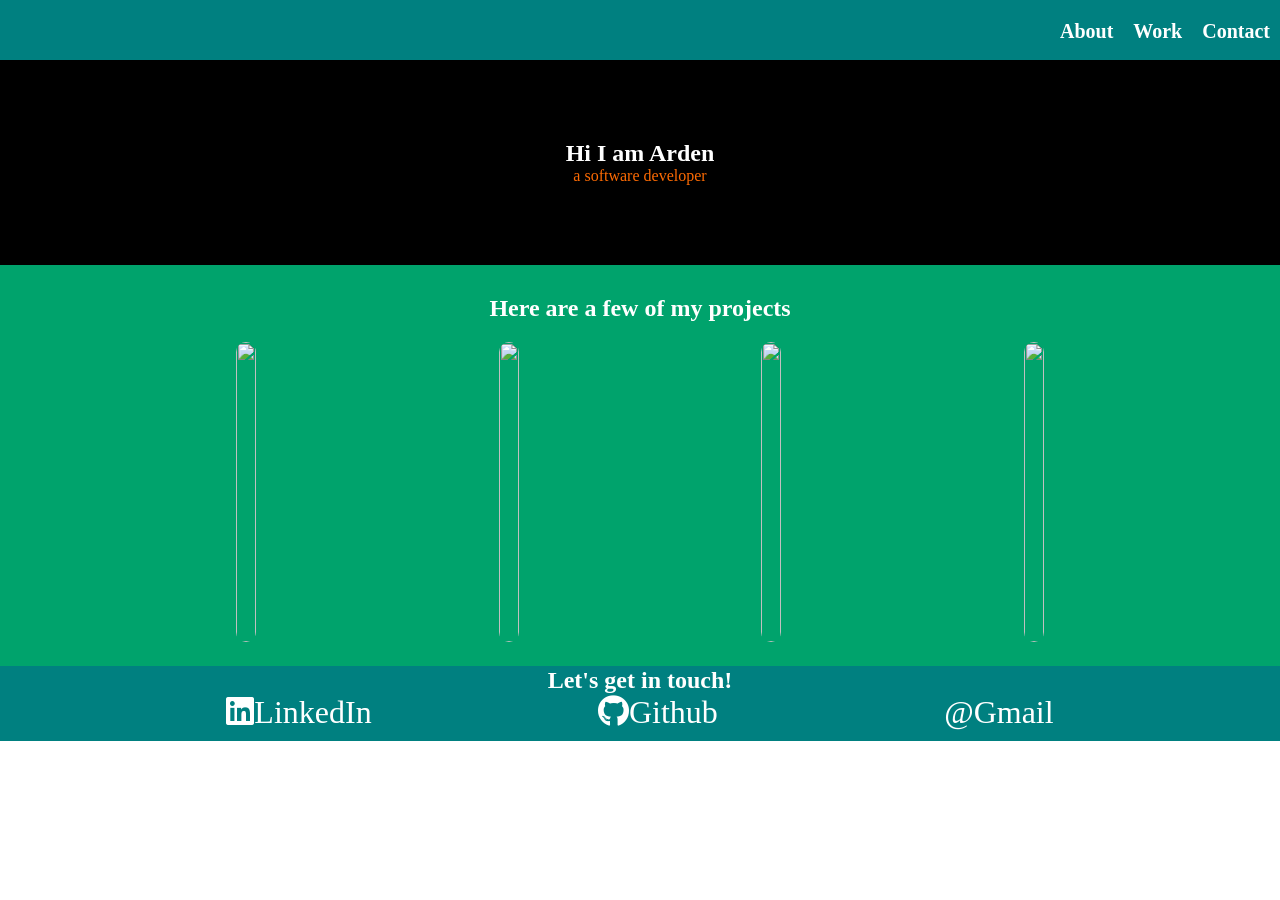
==== index.html @ 66f83e1b "Rename Personal_Portfolio.html to index.html" ====
<!DOCTYPE html>
<html lang="en">
  <head>
    <meta charset="UTF-8">
    <meta name="viewport" content="width=device-width, initial-scale=1.0" />
    <link rel="stylesheet" href="styles.css">
    <link
      rel="stylesheet"
      href="https://use.fontawesome.com/releases/v5.8.2/css/all.css"
    />
    <title>Personal Portfolio</title>
  </head>
  <body>
    <header>
      <nav id="navbar">
        <ul id="menu">
          <li><a href="#welcome-section">About</a></li>
          <li><a href="#projects">Work</a></li>
          <li><a href="#contact">Contact</a></li>
        </ul>
      </nav>
    </header>
    <main>
      <section id="welcome-section">
        <h1>Hi I am Arden</h1>
        <p> a software developer</p>
      </section>
      <section id="projects">
        <h1>Here are a few of my projects</h1>
        <div class="project-tile">
          <a href="https://github.com/ardenkchang/Survey-Form" id="profile-link" target="_blank"><img src="https://i.ibb.co/17kFLVJ/Survey-Form.png"></a>
          <a href="https://github.com/ardenkchang/Tribute-Page" id="profile-link" target="_blank"><img src="https://i.ibb.co/k85Zrd9/Tribute-Page.png"></a>
          <a href="https://github.com/ardenkchang/Technical-Documentation-Page" id="profile-link" target="_blank"><img src="https://i.ibb.co/hBprqzx/Technical-Documentation.png"></a>
          <a href="https://github.com/ardenkchang/Product-Landing-Page" id="profile-link"><img src="https://i.ibb.co/1svhJZr/Product-Landing.png"></a>
        </div>
      </section>
      <section id="contact">
        <h1>Let's get in touch!</h1>
        <div id="social-icons">
          <a href="https://www.linkedin.com/in/ardenkchang">
            <i class="fab fa-linkedin">LinkedIn</i>
          </a>
          <a href="https://github.com/ardenkchang">
            <i class="fab fa-github">Github</i>
          </a>
          <a href="arden.kchang@gmail.com">@Gmail</a>
        </div>
      </section>
    </main>
  </body>
</html>
---- styles.css ----
* {
  padding: 0;
  margin: 0;
}

@media (prefers-reduced-motion: no-preference) {
  * {
    scroll-behavior: smooth;
  }
}

header {
  width: 100%;
  height: 60px;
  background-color: teal;
  color: #FFF;
  display: flex;
  justify-content: flex-end;
  position: fixed;
  top: 0;
  padding: 20px auto;
  /* right: 0; */
}

nav > ul {
  list-style: none;
  display: flex;
  justify-content: space-evenly;
  flex-wrap: wrap;
}

nav > ul > li {
  padding: 20px 10px 0 10px;
  font-weight: bold;
  font-size: 20px;
}

nav > ul > li > a {
  text-decoration: none;
  color: #FFF;
}

#welcome-section {
  margin-top: 60px;
  text-align: center;
  background-color: #000;
  height: auto;
  padding: 80px 0;
  /* top: 0; */
}

#welcome-section > h1 {
  color: #FFF;
  font-weight: bold;
}

#welcome-section > p {
  color: #FC6A03;
}

#projects {
  background-color: #00A36C;
  height: auto;
  padding-top: 1;
}

#projects > h1 {
  text-align: center;
  color: #FFF;
  padding-top: 30px;
  font-weight: bold;
}

.project-tile {
  display: flex;
  flex-direction: row;
  flex-wrap: wrap;
  justify-content: space-evenly;
  align-items: center;
  gap: 16px;
  max-width: 1400px;
  margin: 0 auto;
  padding: 20px 10px;
}

.project-tile img {
  width: 100%;
  max-width: 350px;
  height: 300px;
  object-fit: cover;
  border-radius: 10px;
}

#contact {
  background-color: teal;
  padding-top: 1px;
  padding-bottom: 10px;
}

#contact > h1 {
  color: #FFF;
  text-align: center;
}

#social-icons {
  display: flex;
  justify-content: space-evenly;
  font-size: 2rem;
}

#social-icons > a {
  color: white;
  text-decoration: none;
}
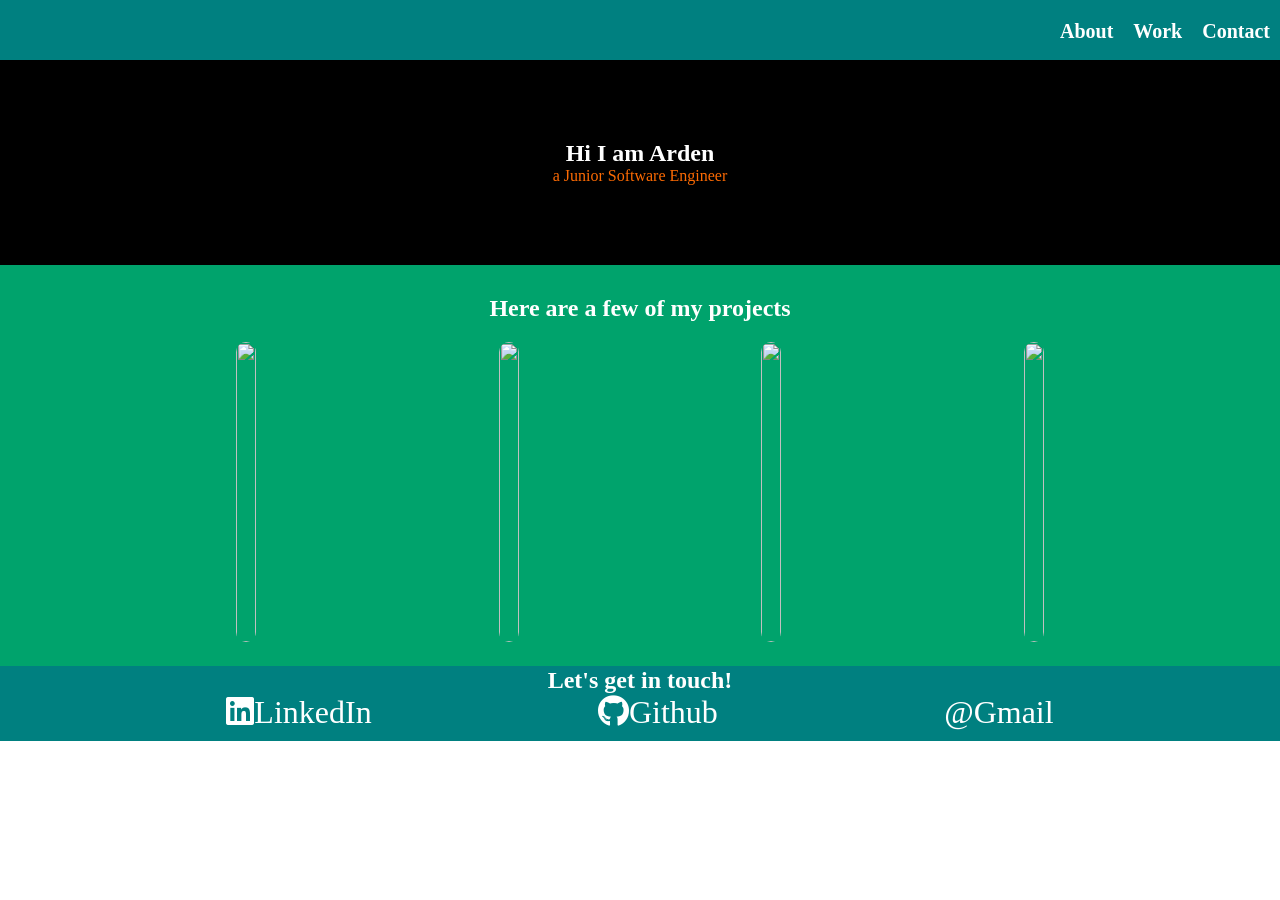
==== commit f04f3c33: "Update index.html" ====
--- a/index.html
+++ b/index.html
@@ -23,7 +23,7 @@
     <main>
       <section id="welcome-section">
         <h1>Hi I am Arden</h1>
-        <p> a software developer</p>
+        <p> a Junior Software Engineer</p>
       </section>
       <section id="projects">
         <h1>Here are a few of my projects</h1>
@@ -43,7 +43,7 @@
           <a href="https://github.com/ardenkchang">
             <i class="fab fa-github">Github</i>
           </a>
-          <a href="arden.kchang@gmail.com">@Gmail</a>
+          <a href="mailto:arden.kchang@gmail.com">@Gmail</a>
         </div>
       </section>
     </main>
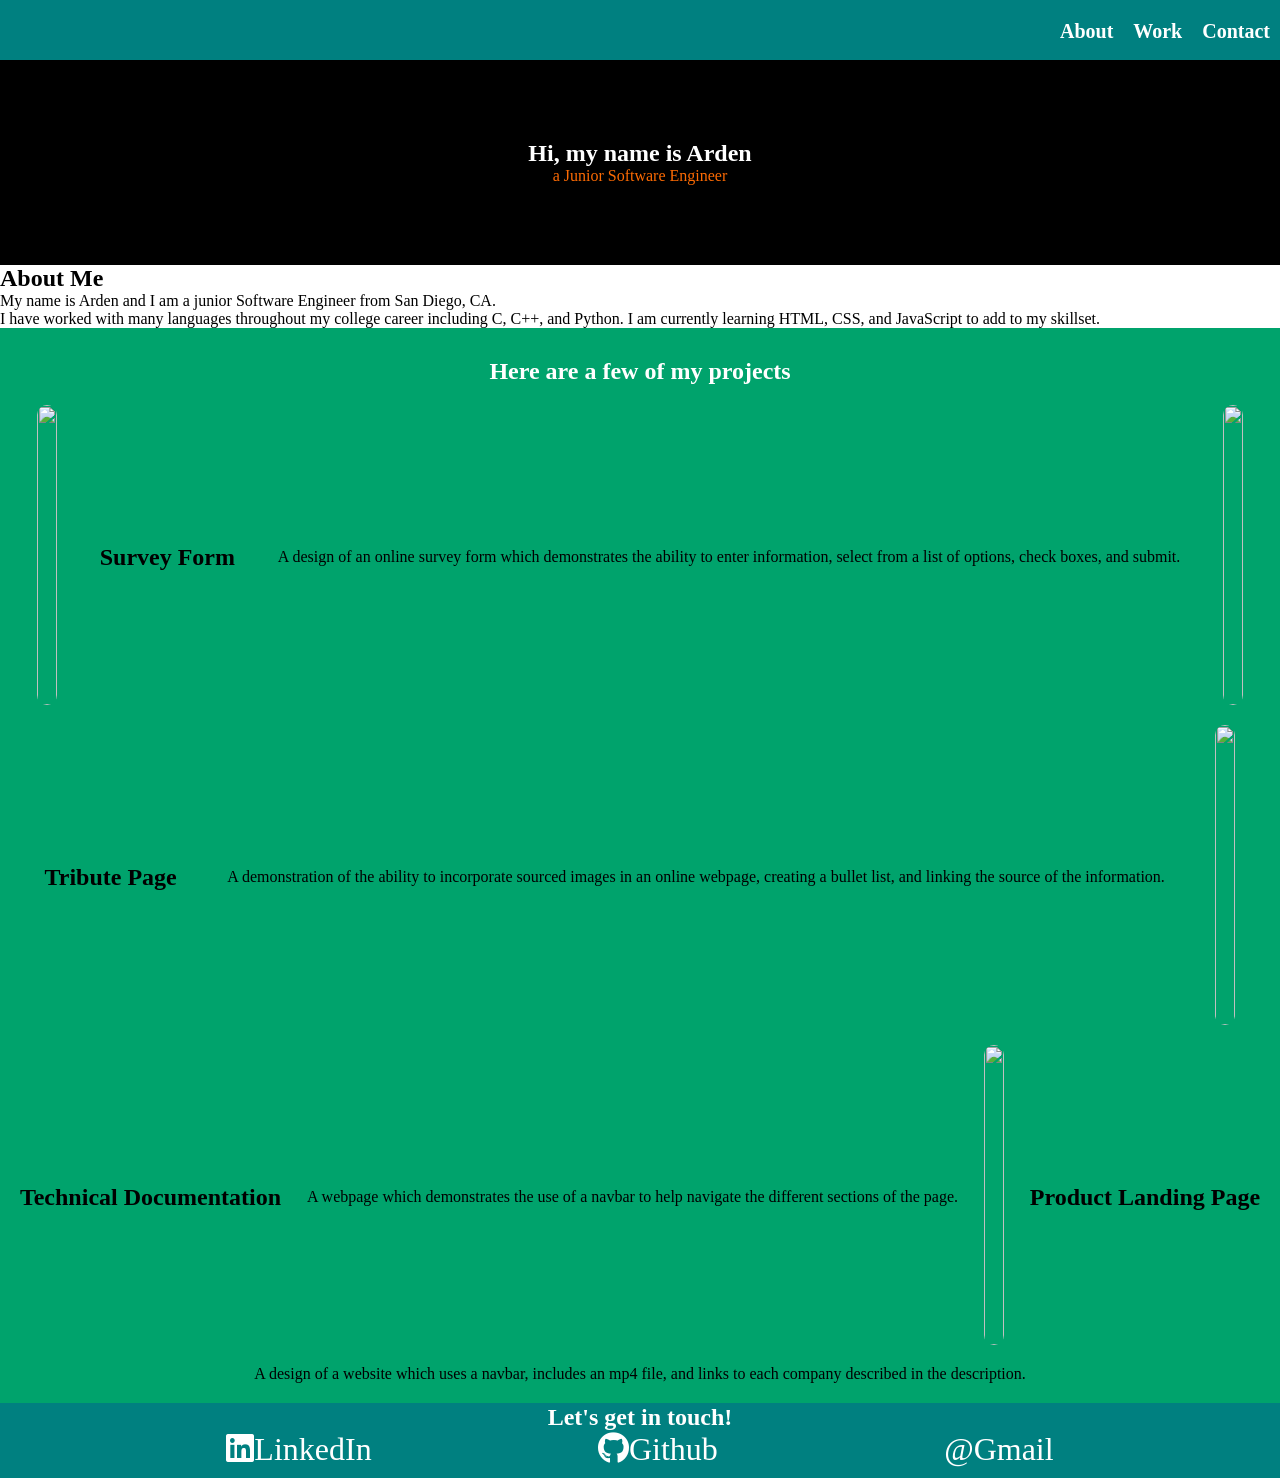
==== commit 396493f6: "Update index.html" ====
--- a/index.html
+++ b/index.html
@@ -14,7 +14,7 @@
     <header>
       <nav id="navbar">
         <ul id="menu">
-          <li><a href="#welcome-section">About</a></li>
+          <li><a href="#about">About</a></li>
           <li><a href="#projects">Work</a></li>
           <li><a href="#contact">Contact</a></li>
         </ul>
@@ -22,16 +22,29 @@
     </header>
     <main>
       <section id="welcome-section">
-        <h1>Hi I am Arden</h1>
-        <p> a Junior Software Engineer</p>
+        <h1>Hi, my name is Arden</h1>
+        <p>a Junior Software Engineer</p>
+      </section>
+      <section id="about">
+        <h1>About Me</h1>
+        <p>My name is Arden and I am a junior Software Engineer from San Diego, CA.</p>
+        <p>I have worked with many languages throughout my college career including C, C++, and Python. I am currently learning HTML, CSS, and JavaScript to add to my skillset.</p>
       </section>
       <section id="projects">
         <h1>Here are a few of my projects</h1>
         <div class="project-tile">
           <a href="https://github.com/ardenkchang/Survey-Form" id="profile-link" target="_blank"><img src="https://i.ibb.co/17kFLVJ/Survey-Form.png"></a>
+          <h1>Survey Form</h1>
+          <p>A design of an online survey form which demonstrates the ability to enter information, select from a list of options, check boxes, and submit.</p>
           <a href="https://github.com/ardenkchang/Tribute-Page" id="profile-link" target="_blank"><img src="https://i.ibb.co/k85Zrd9/Tribute-Page.png"></a>
+          <h1>Tribute Page</h1>
+          <p>A demonstration of the ability to incorporate sourced images in an online webpage, creating a bullet list, and linking the source of the information.</p>
           <a href="https://github.com/ardenkchang/Technical-Documentation-Page" id="profile-link" target="_blank"><img src="https://i.ibb.co/hBprqzx/Technical-Documentation.png"></a>
+          <h1>Technical Documentation</h1>
+          <p>A webpage which demonstrates the use of a navbar to help navigate the different sections of the page.</p>
           <a href="https://github.com/ardenkchang/Product-Landing-Page" id="profile-link"><img src="https://i.ibb.co/1svhJZr/Product-Landing.png"></a>
+          <h1>Product Landing Page</h1>
+          <p>A design of a website which uses a navbar, includes an mp4 file, and links to each company described in the description.</p>
         </div>
       </section>
       <section id="contact">
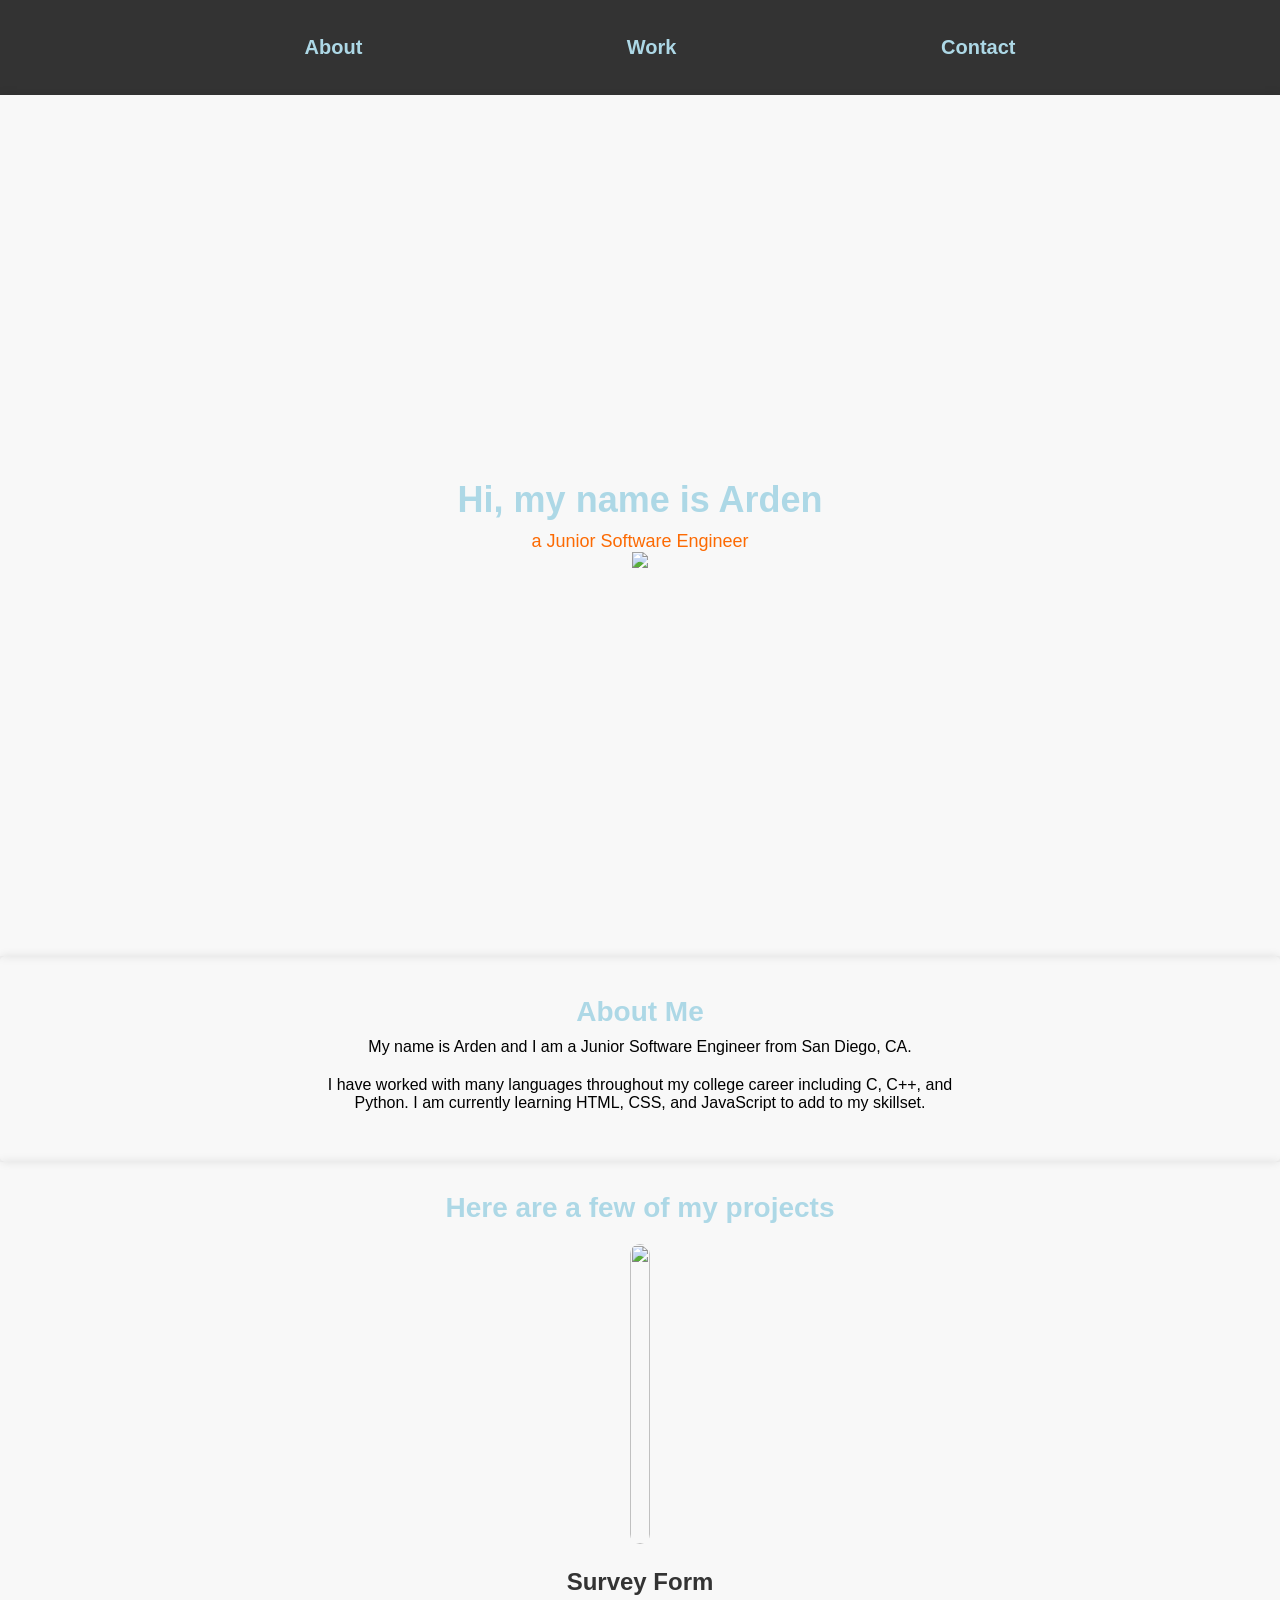
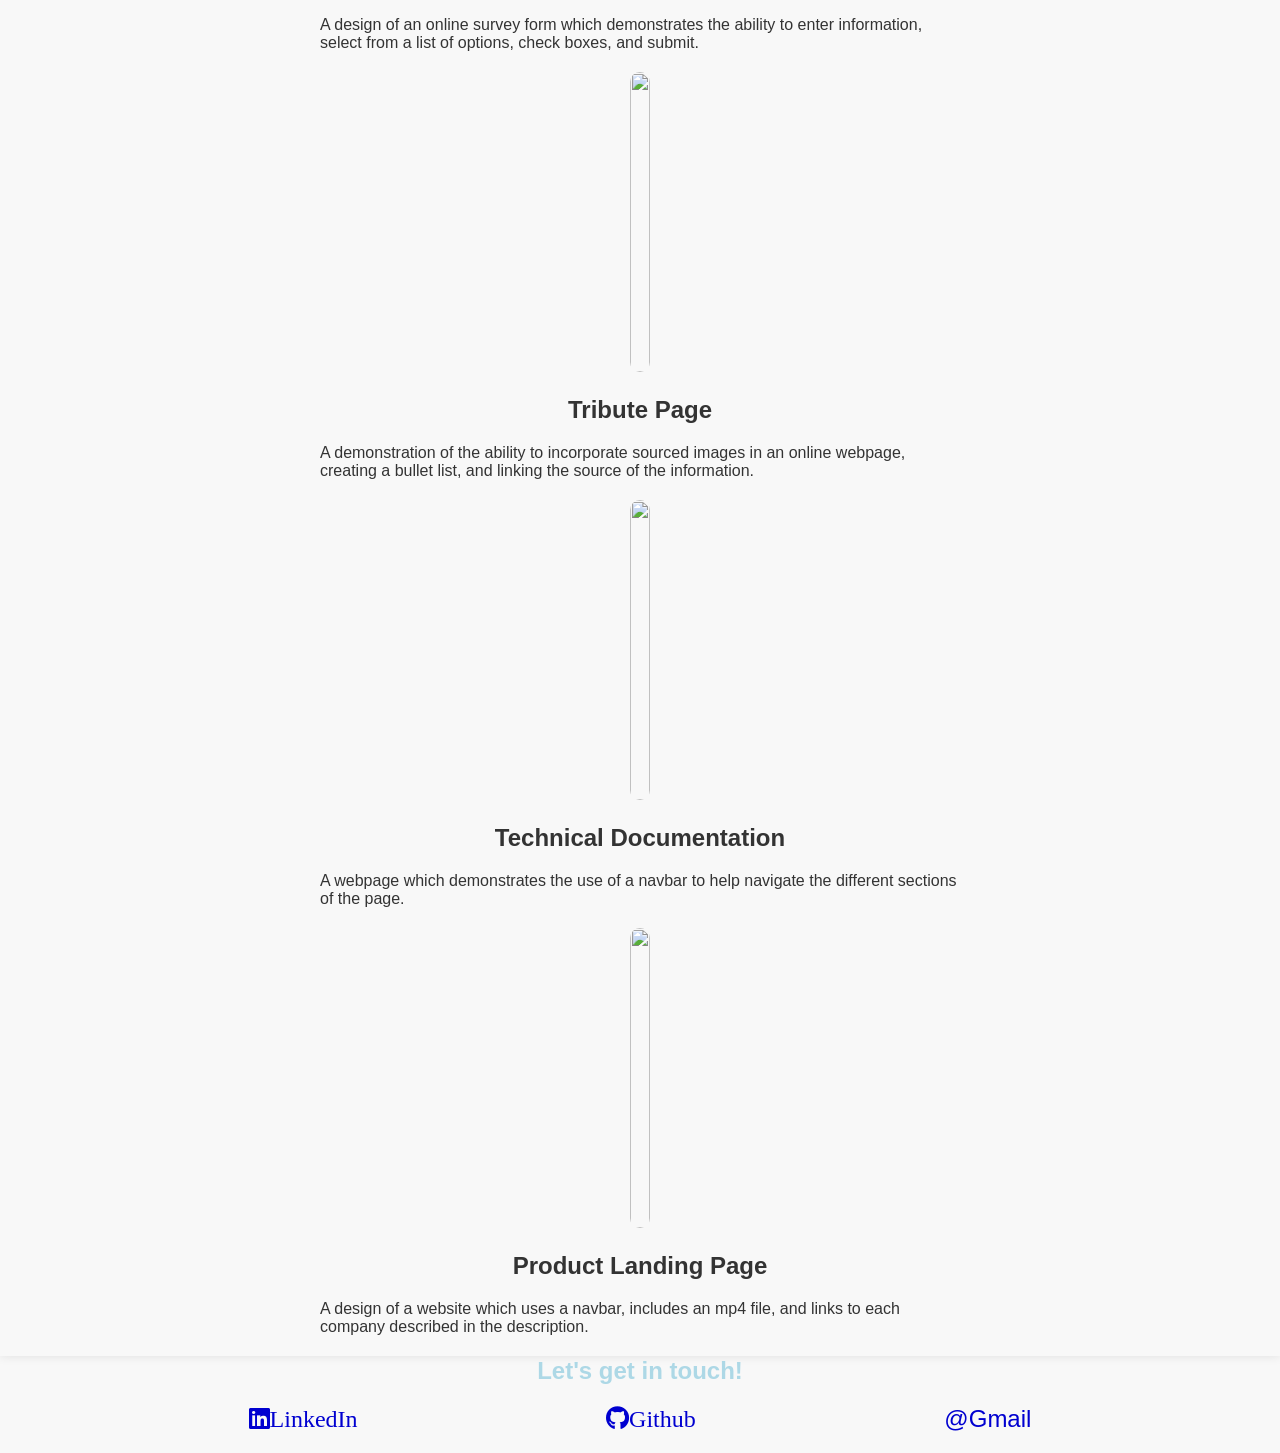
==== commit 12579af4: "Update index.html" ====
--- a/index.html
+++ b/index.html
@@ -24,26 +24,27 @@
       <section id="welcome-section">
         <h1>Hi, my name is Arden</h1>
         <p>a Junior Software Engineer</p>
+        <img src="photos/self-photo.png">
       </section>
       <section id="about">
         <h1>About Me</h1>
-        <p>My name is Arden and I am a junior Software Engineer from San Diego, CA.</p>
+        <p>My name is Arden and I am a Junior Software Engineer from San Diego, CA.</p>
         <p>I have worked with many languages throughout my college career including C, C++, and Python. I am currently learning HTML, CSS, and JavaScript to add to my skillset.</p>
       </section>
       <section id="projects">
         <h1>Here are a few of my projects</h1>
         <div class="project-tile">
-          <a href="https://github.com/ardenkchang/Survey-Form" id="profile-link" target="_blank"><img src="https://i.ibb.co/17kFLVJ/Survey-Form.png"></a>
-          <h1>Survey Form</h1>
+          <a href="https://github.com/ardenkchang/Survey-Form" id="profile-link" target="_blank"><img src="photos/Survey-Form.png"></a>
+          <h2>Survey Form</h2>
           <p>A design of an online survey form which demonstrates the ability to enter information, select from a list of options, check boxes, and submit.</p>
-          <a href="https://github.com/ardenkchang/Tribute-Page" id="profile-link" target="_blank"><img src="https://i.ibb.co/k85Zrd9/Tribute-Page.png"></a>
-          <h1>Tribute Page</h1>
+          <a href="https://github.com/ardenkchang/Tribute-Page" id="profile-link" target="_blank"><img src="photos/Tribute-Page.png"></a>
+          <h2>Tribute Page</h2>
           <p>A demonstration of the ability to incorporate sourced images in an online webpage, creating a bullet list, and linking the source of the information.</p>
-          <a href="https://github.com/ardenkchang/Technical-Documentation-Page" id="profile-link" target="_blank"><img src="https://i.ibb.co/hBprqzx/Technical-Documentation.png"></a>
-          <h1>Technical Documentation</h1>
+          <a href="https://github.com/ardenkchang/Technical-Documentation-Page" id="profile-link" target="_blank"><img src="photos/Technical-Documentation.png"></a>
+          <h2>Technical Documentation</h2>
           <p>A webpage which demonstrates the use of a navbar to help navigate the different sections of the page.</p>
-          <a href="https://github.com/ardenkchang/Product-Landing-Page" id="profile-link"><img src="https://i.ibb.co/1svhJZr/Product-Landing.png"></a>
-          <h1>Product Landing Page</h1>
+          <a href="https://github.com/ardenkchang/Product-Landing-Page" id="profile-link"><img src="photos/Product-Landing.png"></a>
+          <h2>Product Landing Page</h2>
           <p>A design of a website which uses a navbar, includes an mp4 file, and links to each company described in the description.</p>
         </div>
       </section>
--- a/styles.css
+++ b/styles.css
@@ -1,6 +1,6 @@
-* {
+body, h1, h2, p {
+  margin: 0;
   padding: 0;
-  margin: 0;
 }
 
 @media (prefers-reduced-motion: no-preference) {
@@ -9,17 +9,17 @@
   }
 }
 
+body {
+  font-family: Arial, sans-serif;
+  background-color: #f8f8f8;
+  color: #333;
+}
+
 header {
-  width: 100%;
-  height: 60px;
-  background-color: teal;
-  color: #FFF;
-  display: flex;
-  justify-content: flex-end;
-  position: fixed;
-  top: 0;
-  padding: 20px auto;
-  /* right: 0; */
+  background-color: #333;
+  color: #fff;
+  padding: 20px 0;
+  text-align: center;
 }
 
 nav > ul {
@@ -30,57 +30,78 @@
 }
 
 nav > ul > li {
-  padding: 20px 10px 0 10px;
   font-weight: bold;
   font-size: 20px;
 }
 
 nav > ul > li > a {
   text-decoration: none;
-  color: #FFF;
+  color: #ADD8E6;
 }
 
 #welcome-section {
-  margin-top: 60px;
   text-align: center;
-  background-color: #000;
   height: auto;
-  padding: 80px 0;
-  /* top: 0; */
+  padding: 30% 0;
+  width: 100%;
+  box-shadow: 0 0 10px rgba(0, 0, 0, 0.1);
 }
 
 #welcome-section > h1 {
-  color: #FFF;
+  color: #ADD8E6;
   font-weight: bold;
+  font-size: 36px;
+  margin-bottom: 10px;
 }
 
 #welcome-section > p {
   color: #FC6A03;
+  font-size: 18px;
+}
+
+#about {
+  padding: 40px 25%;
+  border-radius: 5px;
+  box-shadow: 0 0 10px rgba(0, 0, 0, 0.1);
+}
+
+#about > h1 {
+  text-align: center;
+  color: #ADD8E6;
+  font-size: 28px;
+}
+
+#about > p {
+  text-align: center;
+  color: #000;
+  padding: 10px 0;
+  font-size: 16px;
 }
 
 #projects {
-  background-color: #00A36C;
-  height: auto;
-  padding-top: 1;
+  display: flex;
+  flex-direction: column;
+  flex-wrap: wrap;
+  justify-content: space-evenly;
+  align-items: center;
+  box-shadow: 0 0 10px rgba(0, 0, 0, 0.1);
 }
 
 #projects > h1 {
   text-align: center;
-  color: #FFF;
+  color: #ADD8E6;
   padding-top: 30px;
   font-weight: bold;
+  font-size: 28px;
 }
 
-.project-tile {
+#projects > .project-tile {
+  gap: 20px;
   display: flex;
-  flex-direction: row;
-  flex-wrap: wrap;
-  justify-content: space-evenly;
+  flex-direction: column;
   align-items: center;
-  gap: 16px;
-  max-width: 1400px;
-  margin: 0 auto;
-  padding: 20px 10px;
+  padding: 20px 0;
+  width: 50%;
 }
 
 .project-tile img {
@@ -92,23 +113,23 @@
 }
 
 #contact {
-  background-color: teal;
   padding-top: 1px;
   padding-bottom: 10px;
 }
 
 #contact > h1 {
-  color: #FFF;
+  color: #ADD8E6;
   text-align: center;
 }
 
 #social-icons {
   display: flex;
   justify-content: space-evenly;
-  font-size: 2rem;
+  font-size: 1.5rem;
+  padding: 20px 0 10px 0;
 }
 
 #social-icons > a {
-  color: white;
+  color: #0000D0;
   text-decoration: none;
-}
+} 
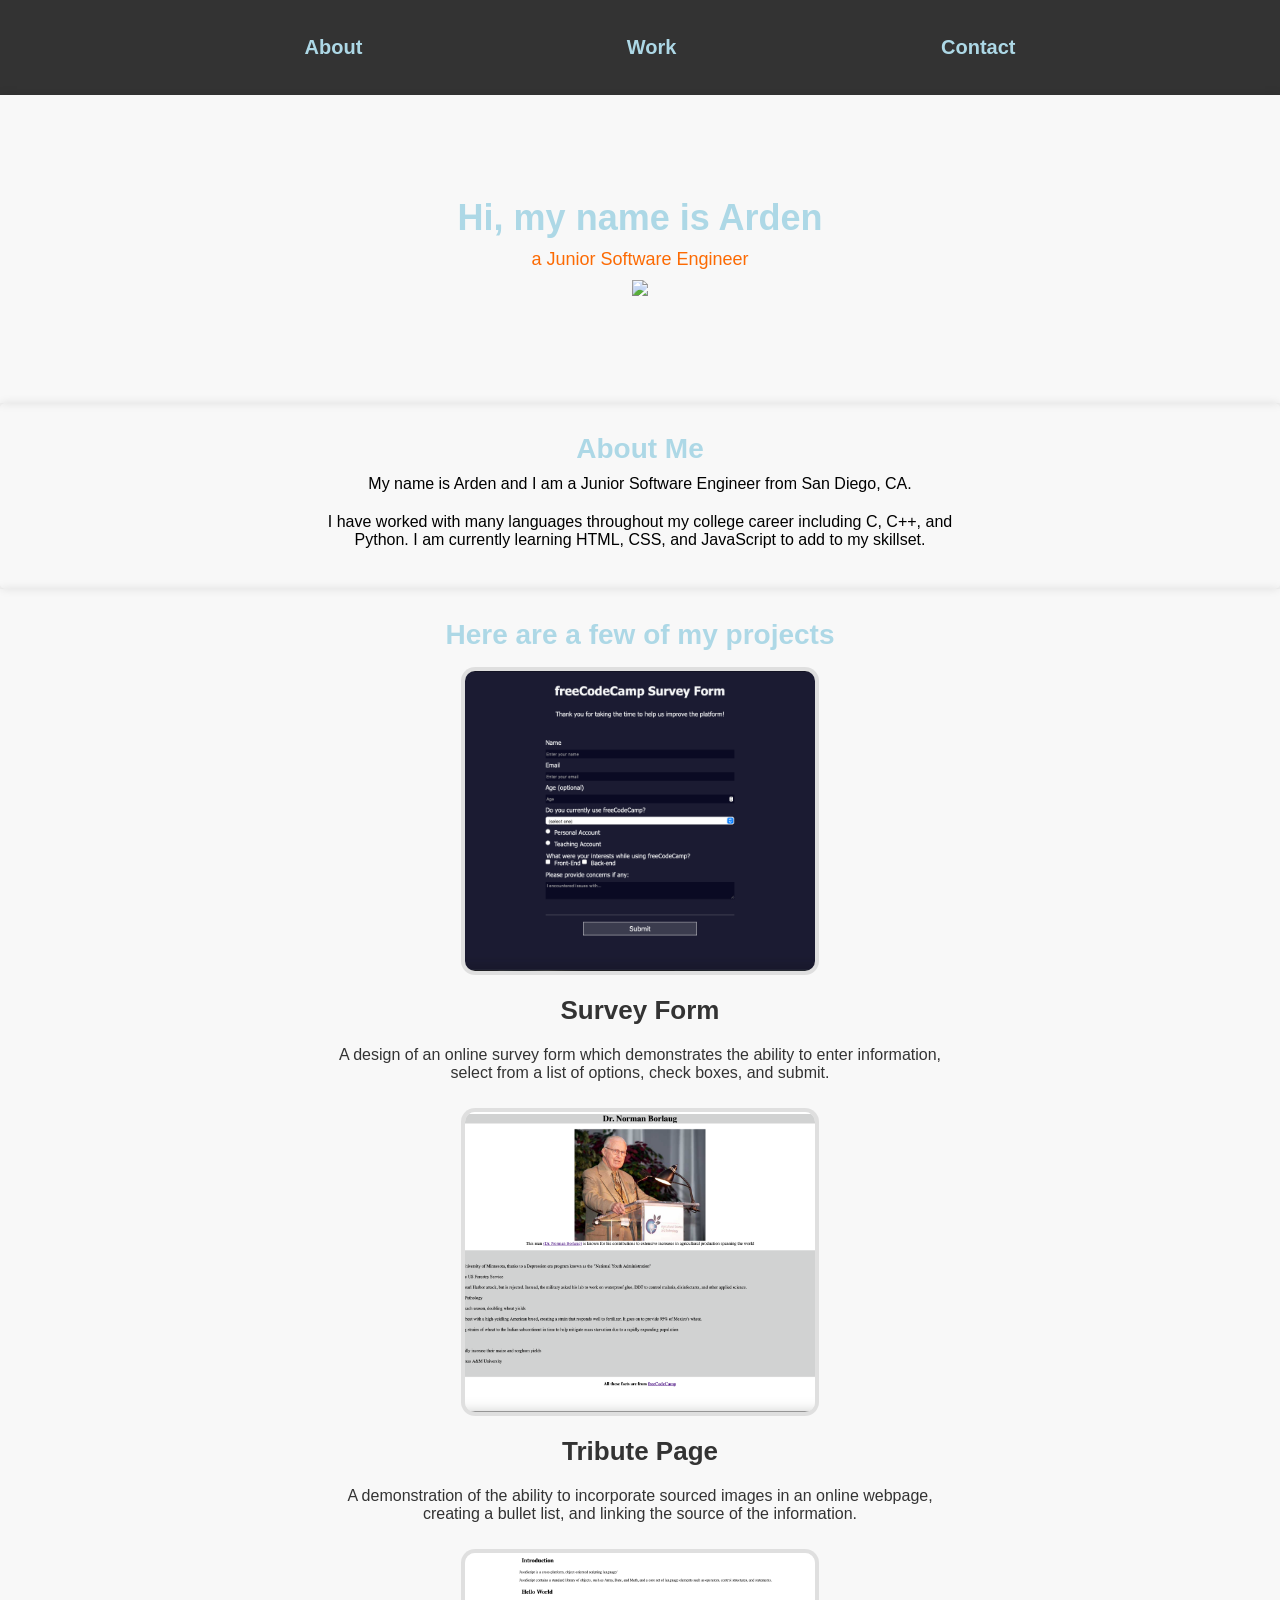
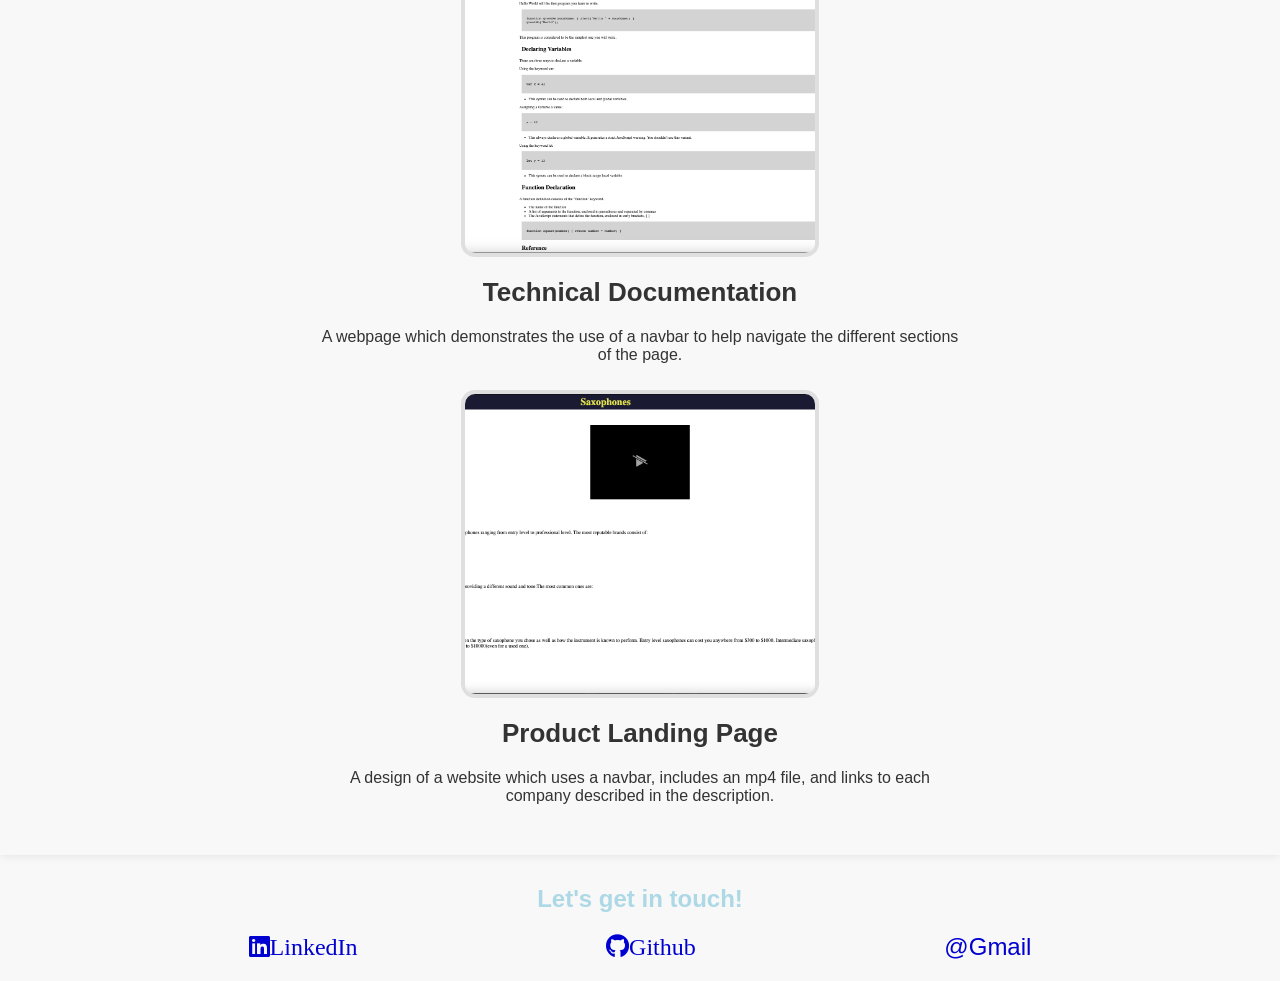
==== commit 53099cee: "Changed the header tags to follow best practices" ====
--- a/index.html
+++ b/index.html
@@ -1,65 +1,73 @@
 <!DOCTYPE html>
 <html lang="en">
-  <head>
-    <meta charset="UTF-8">
-    <meta name="viewport" content="width=device-width, initial-scale=1.0" />
-    <link rel="stylesheet" href="styles.css">
-    <link
-      rel="stylesheet"
-      href="https://use.fontawesome.com/releases/v5.8.2/css/all.css"
-    />
-    <title>Personal Portfolio</title>
-  </head>
-  <body>
-    <header>
-      <nav id="navbar">
-        <ul id="menu">
-          <li><a href="#about">About</a></li>
-          <li><a href="#projects">Work</a></li>
-          <li><a href="#contact">Contact</a></li>
-        </ul>
-      </nav>
-    </header>
-    <main>
-      <section id="welcome-section">
-        <h1>Hi, my name is Arden</h1>
-        <p>a Junior Software Engineer</p>
-        <img src="photos/self-photo.png">
-      </section>
-      <section id="about">
-        <h1>About Me</h1>
-        <p>My name is Arden and I am a Junior Software Engineer from San Diego, CA.</p>
-        <p>I have worked with many languages throughout my college career including C, C++, and Python. I am currently learning HTML, CSS, and JavaScript to add to my skillset.</p>
-      </section>
-      <section id="projects">
-        <h1>Here are a few of my projects</h1>
-        <div class="project-tile">
-          <a href="https://github.com/ardenkchang/Survey-Form" id="profile-link" target="_blank"><img src="photos/Survey-Form.png"></a>
-          <h2>Survey Form</h2>
-          <p>A design of an online survey form which demonstrates the ability to enter information, select from a list of options, check boxes, and submit.</p>
-          <a href="https://github.com/ardenkchang/Tribute-Page" id="profile-link" target="_blank"><img src="photos/Tribute-Page.png"></a>
-          <h2>Tribute Page</h2>
-          <p>A demonstration of the ability to incorporate sourced images in an online webpage, creating a bullet list, and linking the source of the information.</p>
-          <a href="https://github.com/ardenkchang/Technical-Documentation-Page" id="profile-link" target="_blank"><img src="photos/Technical-Documentation.png"></a>
-          <h2>Technical Documentation</h2>
-          <p>A webpage which demonstrates the use of a navbar to help navigate the different sections of the page.</p>
-          <a href="https://github.com/ardenkchang/Product-Landing-Page" id="profile-link"><img src="photos/Product-Landing.png"></a>
-          <h2>Product Landing Page</h2>
-          <p>A design of a website which uses a navbar, includes an mp4 file, and links to each company described in the description.</p>
-        </div>
-      </section>
-      <section id="contact">
-        <h1>Let's get in touch!</h1>
-        <div id="social-icons">
-          <a href="https://www.linkedin.com/in/ardenkchang">
-            <i class="fab fa-linkedin">LinkedIn</i>
-          </a>
-          <a href="https://github.com/ardenkchang">
-            <i class="fab fa-github">Github</i>
-          </a>
-          <a href="mailto:arden.kchang@gmail.com">@Gmail</a>
-        </div>
-      </section>
-    </main>
-  </body>
-</html>
+
+<head>
+  <meta charset="UTF-8">
+  <meta name="viewport" content="width=device-width, initial-scale=1.0" />
+  <link rel="stylesheet" href="styles.css">
+  <link rel="stylesheet" href="https://use.fontawesome.com/releases/v5.8.2/css/all.css" />
+  <title>Personal Portfolio</title>
+</head>
+
+<body>
+  <header>
+    <nav id="navbar">
+      <ul id="menu">
+        <li><a href="#about">About</a></li>
+        <li><a href="#projects">Work</a></li>
+        <li><a href="#contact">Contact</a></li>
+      </ul>
+    </nav>
+  </header>
+  <main>
+    <section id="welcome-section">
+      <h1>Hi, my name is Arden</h1>
+      <p>a Junior Software Engineer</p>
+      <img src="photos/self-photo.png">
+    </section>
+    <section id="about">
+      <h2>About Me</h2>
+      <p>My name is Arden and I am a Junior Software Engineer from San Diego, CA.</p>
+      <p>I have worked with many languages throughout my college career including C, C++, and Python. I am currently
+        learning HTML, CSS, and JavaScript to add to my skillset.</p>
+    </section>
+    <section id="projects">
+      <h2>Here are a few of my projects</h2>
+      <div class="project-tile">
+        <a href="https://github.com/ardenkchang/Survey-Form" id="profile-link" target="_blank"><img
+            src="photos/Survey-Form.png"></a>
+        <h3>Survey Form</h3>
+        <p>A design of an online survey form which demonstrates the ability to enter information, select from a list of
+          options, check boxes, and submit.</p>
+        <a href="https://github.com/ardenkchang/Tribute-Page" id="profile-link" target="_blank"><img
+            src="photos/Tribute-Page.png"></a>
+        <h3>Tribute Page</h3>
+        <p>A demonstration of the ability to incorporate sourced images in an online webpage, creating a bullet list,
+          and linking the source of the information.</p>
+        <a href="https://github.com/ardenkchang/Technical-Documentation-Page" id="profile-link" target="_blank"><img
+            src="photos/Technical-Documentation.png"></a>
+        <h3>Technical Documentation</h3>
+        <p>A webpage which demonstrates the use of a navbar to help navigate the different sections of the page.</p>
+        <a href="https://github.com/ardenkchang/Product-Landing-Page" id="profile-link"><img
+            src="photos/Product-Landing.png"></a>
+        <h3>Product Landing Page</h3>
+        <p>A design of a website which uses a navbar, includes an mp4 file, and links to each company described in the
+          description.</p>
+      </div>
+    </section>
+    <section id="contact">
+      <h2>Let's get in touch!</h2>
+      <div id="social-icons">
+        <a href="https://www.linkedin.com/in/ardenkchang">
+          <i class="fab fa-linkedin">LinkedIn</i>
+        </a>
+        <a href="https://github.com/ardenkchang">
+          <i class="fab fa-github">Github</i>
+        </a>
+        <a href="mailto:arden.kchang@gmail.com">@Gmail</a>
+      </div>
+    </section>
+  </main>
+</body>
+
+</html>
--- a/styles.css
+++ b/styles.css
@@ -1,4 +1,8 @@
-body, h1, h2, p {
+body,
+h1,
+h2,
+h3,
+p {
   margin: 0;
   padding: 0;
 }
@@ -22,19 +26,19 @@
   text-align: center;
 }
 
-nav > ul {
+nav>ul {
   list-style: none;
   display: flex;
   justify-content: space-evenly;
   flex-wrap: wrap;
 }
 
-nav > ul > li {
+nav>ul>li {
   font-weight: bold;
   font-size: 20px;
 }
 
-nav > ul > li > a {
+nav>ul>li>a {
   text-decoration: none;
   color: #ADD8E6;
 }
@@ -42,36 +46,42 @@
 #welcome-section {
   text-align: center;
   height: auto;
-  padding: 30% 0;
+  padding: 8% 0;
   width: 100%;
   box-shadow: 0 0 10px rgba(0, 0, 0, 0.1);
 }
 
-#welcome-section > h1 {
+#welcome-section>h1 {
   color: #ADD8E6;
   font-weight: bold;
   font-size: 36px;
   margin-bottom: 10px;
 }
 
-#welcome-section > p {
+#welcome-section>p {
   color: #FC6A03;
   font-size: 18px;
+  margin-bottom: 10px;
+}
+
+#welcome-section>img {
+  max-width: 450px;
+  height: 380px;
 }
 
 #about {
-  padding: 40px 25%;
+  padding: 30px 25%;
   border-radius: 5px;
   box-shadow: 0 0 10px rgba(0, 0, 0, 0.1);
 }
 
-#about > h1 {
+#about>h2 {
   text-align: center;
   color: #ADD8E6;
   font-size: 28px;
 }
 
-#about > p {
+#about>p {
   text-align: center;
   color: #000;
   padding: 10px 0;
@@ -85,17 +95,17 @@
   justify-content: space-evenly;
   align-items: center;
   box-shadow: 0 0 10px rgba(0, 0, 0, 0.1);
+  padding: 30px 0 20px 0;
 }
 
-#projects > h1 {
+#projects>h2 {
   text-align: center;
   color: #ADD8E6;
-  padding-top: 30px;
   font-weight: bold;
   font-size: 28px;
 }
 
-#projects > .project-tile {
+#projects>.project-tile {
   gap: 20px;
   display: flex;
   flex-direction: column;
@@ -104,20 +114,33 @@
   width: 50%;
 }
 
+.project-tile>h3 {
+  text-align: center;
+  font-weight: bold;
+  font-size: 26px;
+}
+
+.project-tile>p {
+  text-align: center;
+  font-size: 16px;
+  padding-bottom: 10px;
+}
+
 .project-tile img {
   width: 100%;
   max-width: 350px;
   height: 300px;
   object-fit: cover;
   border-radius: 10px;
+  box-shadow: 0 0 0 0.25rem rgba(0, 0, 0, 0.1);
 }
 
 #contact {
-  padding-top: 1px;
+  padding-top: 30px;
   padding-bottom: 10px;
 }
 
-#contact > h1 {
+#contact>h2 {
   color: #ADD8E6;
   text-align: center;
 }
@@ -129,7 +152,7 @@
   padding: 20px 0 10px 0;
 }
 
-#social-icons > a {
+#social-icons>a {
   color: #0000D0;
   text-decoration: none;
-} 
+}
